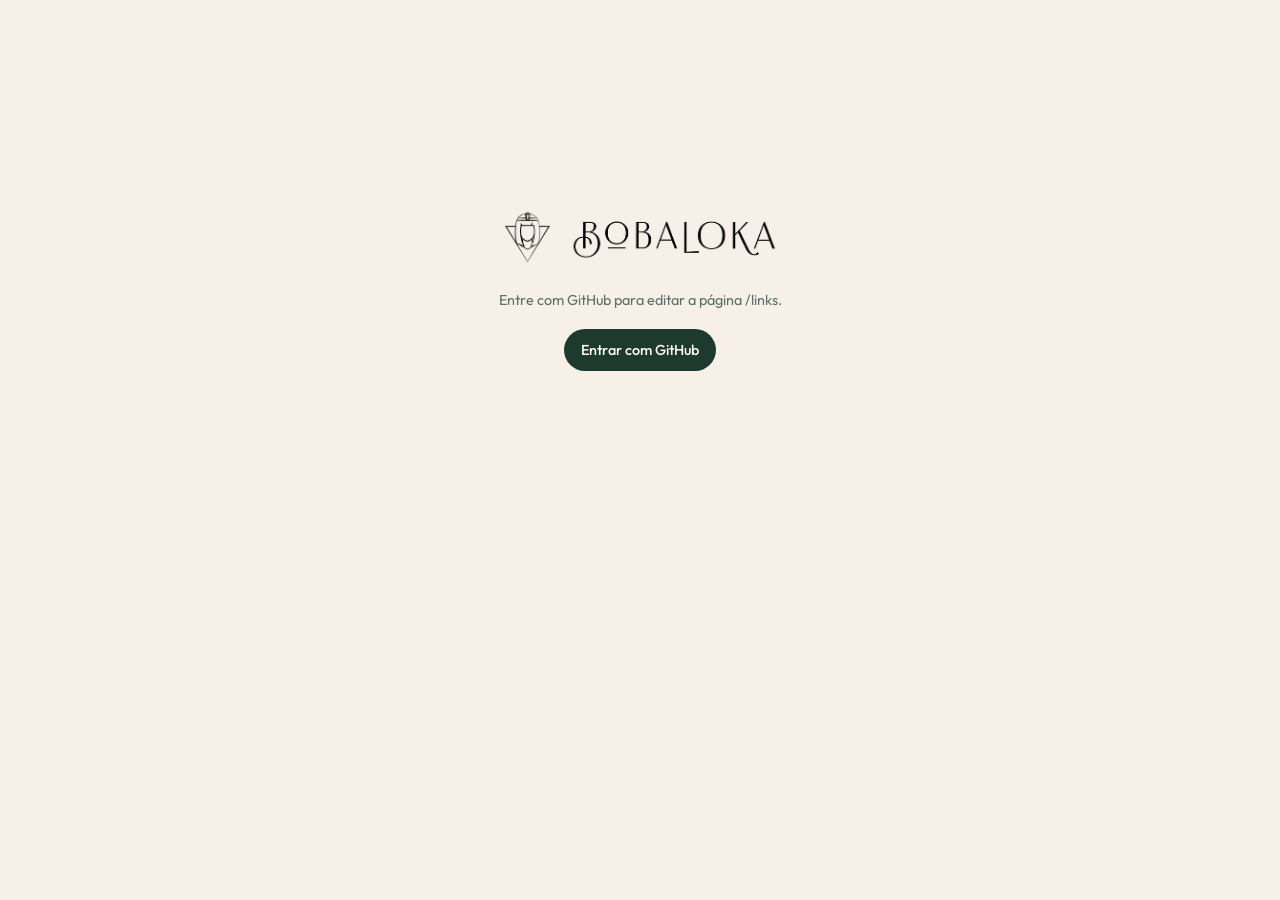
==== admin/index.html @ 133607d3 "Add a GitHub-authenticated admin to edit the /links page. Co-authored-by: Cursor <cursoragent@cursor" ====
<!DOCTYPE html>
<html lang="pt-BR">
<head>
  <meta charset="UTF-8" />
  <meta name="viewport" content="width=device-width, initial-scale=1" />
  <meta name="theme-color" content="#1E3A2F" />
  <title>Admin | Bobaloka Acessórios</title>
  <link rel="icon" href="../assets/icons/marca.svg" type="image/svg+xml" />
  <link rel="preconnect" href="https://fonts.googleapis.com" />
  <link rel="preconnect" href="https://fonts.gstatic.com" crossorigin />
  <link href="https://fonts.googleapis.com/css2?family=Outfit:wght@400;500&display=swap" rel="stylesheet" />
  <link rel="stylesheet" href="../css/admin.css" />
</head>
<body>
  <div id="login-view" class="admin login">
    <div>
      <img src="../assets/images/logo_bobaloka.png" alt="Bobaloka" />
      <p class="status">Entre com GitHub para editar a página /links.</p>
      <p id="setup-note" class="setup hidden">Configure o OAuth App e o Worker. Veja o README na pasta oauth-worker.</p>
      <button type="button" class="btn btn-primary" id="login-btn">Entrar com GitHub</button>
      <p id="login-status" class="status"></p>
    </div>
  </div>

  <div id="editor-view" class="admin hidden">
    <header class="admin-header">
      <div class="admin-brand">
        <img src="../assets/images/logo_bobaloka.png" alt="" />
        <p>Painel /links</p>
        <h1>Editar conteúdo</h1>
      </div>
      <div>
        <p id="user-label" class="status"></p>
        <button type="button" class="btn btn-ghost" id="logout-btn">Sair</button>
      </div>
    </header>

    <p id="editor-status" class="status"></p>

    <section class="card" id="hero-card">
      <h2>Foto da loja</h2>
    </section>

    <section class="card">
      <h2>Redes sociais</h2>
      <div id="socials-list"></div>
      <button type="button" class="btn btn-ghost" data-add="socials">Adicionar rede</button>
    </section>

    <section class="card">
      <h2>Botões</h2>
      <div id="buttons-list"></div>
      <button type="button" class="btn btn-ghost" data-add="buttons">Adicionar botão</button>
    </section>

    <section class="card">
      <h2>Nossas linhas</h2>
      <div id="linhas-list"></div>
      <button type="button" class="btn btn-ghost" data-add="linhas">Adicionar linha</button>
    </section>

    <div class="save-bar">
      <button type="button" class="btn btn-primary" id="save-btn">Salvar no GitHub</button>
    </div>
  </div>

  <script src="config.js"></script>
  <script src="../js/admin.js"></script>
</body>
</html>
---- css/admin.css ----
:root {
  --forest: #1e3a2f;
  --forest-mid: #2a4f40;
  --cream: #f6f0e8;
  --gold: #c4a056;
  --ink: #1a2e26;
  --muted: #5c6f66;
  --white: #fffbfc;
  --line: #ddd0be;
  --danger: #8a2f3b;
}

* {
  box-sizing: border-box;
  margin: 0;
  padding: 0;
}

body {
  font-family: Outfit, system-ui, sans-serif;
  color: var(--ink);
  background: var(--cream);
  min-height: 100vh;
}

.admin {
  width: min(760px, 100%);
  margin: 0 auto;
  padding: 32px 20px 64px;
}

.admin-header {
  display: flex;
  align-items: center;
  justify-content: space-between;
  gap: 16px;
  margin-bottom: 28px;
}

.admin-brand {
  display: flex;
  flex-direction: column;
  gap: 4px;
}

.admin-brand img {
  width: min(240px, 70vw);
  height: auto;
  filter: invert(1);
}

.admin-brand p {
  font-size: 0.72rem;
  letter-spacing: 0.28em;
  text-transform: uppercase;
  color: var(--muted);
}

.admin h1 {
  font-size: 1.1rem;
  font-weight: 500;
  margin-top: 8px;
}

.btn {
  display: inline-flex;
  align-items: center;
  justify-content: center;
  gap: 8px;
  min-height: 42px;
  padding: 0 16px;
  border-radius: 999px;
  border: 1px solid transparent;
  font: inherit;
  font-size: 0.9rem;
  font-weight: 500;
  cursor: pointer;
  text-decoration: none;
  color: inherit;
}

.btn-primary {
  background: var(--forest);
  color: var(--white);
}

.btn-primary:hover {
  background: var(--forest-mid);
}

.btn-ghost {
  background: #fffaf4;
  border-color: var(--line);
}

.btn-danger {
  background: transparent;
  color: var(--danger);
  border-color: #e3c4c8;
}

.btn:disabled {
  opacity: 0.55;
  cursor: not-allowed;
}

.card {
  background: #fffaf4;
  border: 1px solid var(--line);
  border-radius: 16px;
  padding: 20px;
  margin-bottom: 16px;
}

.card h2 {
  font-size: 0.78rem;
  letter-spacing: 0.22em;
  text-transform: uppercase;
  color: var(--muted);
  font-weight: 500;
  margin-bottom: 16px;
}

.field {
  display: grid;
  gap: 6px;
  margin-bottom: 12px;
}

.field label {
  font-size: 0.8rem;
  color: var(--muted);
}

.field input[type="text"],
.field input[type="url"] {
  width: 100%;
  min-height: 42px;
  padding: 0 12px;
  border: 1px solid var(--line);
  border-radius: 10px;
  background: var(--white);
  font: inherit;
  color: var(--ink);
}

.check {
  display: flex;
  align-items: center;
  gap: 8px;
  font-size: 0.88rem;
  margin: 8px 0 12px;
}

.item {
  border-top: 1px solid var(--line);
  padding-top: 16px;
  margin-top: 16px;
}

.item:first-of-type {
  border-top: 0;
  padding-top: 0;
  margin-top: 0;
}

.item-head {
  display: flex;
  justify-content: space-between;
  gap: 8px;
  align-items: center;
  margin-bottom: 10px;
}

.item-actions {
  display: flex;
  flex-wrap: wrap;
  gap: 8px;
}

.preview {
  width: 56px;
  height: 56px;
  object-fit: cover;
  border-radius: 8px;
  background: var(--cream);
  border: 1px solid var(--line);
}

.preview-round {
  border-radius: 50%;
  object-fit: contain;
  padding: 10px;
}

.row {
  display: flex;
  gap: 12px;
  align-items: end;
}

.row .field {
  flex: 1;
}

.status {
  margin: 12px 0 20px;
  font-size: 0.9rem;
  color: var(--muted);
}

.status.error {
  color: var(--danger);
}

.login {
  min-height: 70vh;
  display: grid;
  place-items: center;
  text-align: center;
  gap: 16px;
}

.login img {
  width: min(280px, 70vw);
  height: auto;
  filter: invert(1);
  margin: 0 auto 8px;
}

.hidden {
  display: none !important;
}

.save-bar {
  position: sticky;
  bottom: 0;
  display: flex;
  justify-content: flex-end;
  gap: 10px;
  padding: 16px 0 8px;
  background: linear-gradient(180deg, transparent, var(--cream) 30%);
}

.setup {
  background: #fff3d9;
  border: 1px solid var(--gold);
  color: var(--ink);
  border-radius: 12px;
  padding: 12px 14px;
  margin-bottom: 16px;
  font-size: 0.88rem;
}
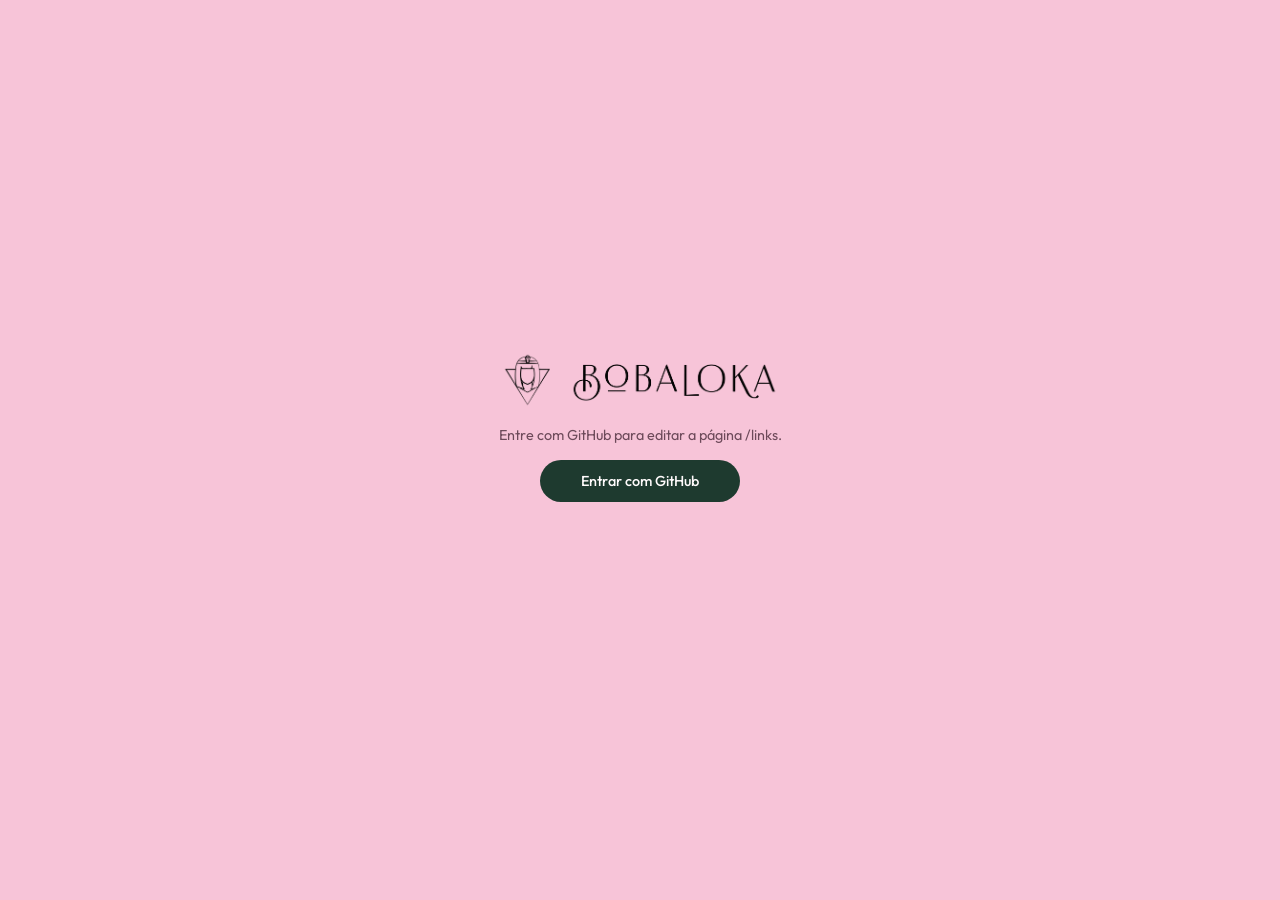
==== commit 5c2b02de: "Restyle the admin panel with a pink background and restore the linhas mosaic alignment. Co-authored-" ====
--- a/admin/index.html
+++ b/admin/index.html
@@ -3,17 +3,17 @@
 <head>
   <meta charset="UTF-8" />
   <meta name="viewport" content="width=device-width, initial-scale=1" />
-  <meta name="theme-color" content="#1E3A2F" />
+  <meta name="theme-color" content="#EB74A7" />
   <title>Admin | Bobaloka Acessórios</title>
   <link rel="icon" href="../assets/icons/marca.svg" type="image/svg+xml" />
   <link rel="preconnect" href="https://fonts.googleapis.com" />
   <link rel="preconnect" href="https://fonts.gstatic.com" crossorigin />
   <link href="https://fonts.googleapis.com/css2?family=Outfit:wght@400;500&display=swap" rel="stylesheet" />
-  <link rel="stylesheet" href="../css/admin.css" />
+  <link rel="stylesheet" href="../css/admin.css?v=pink" />
 </head>
 <body>
   <div id="login-view" class="admin login">
-    <div>
+    <div class="login-box">
       <img src="../assets/images/logo_bobaloka.png" alt="Bobaloka" />
       <p class="status">Entre com GitHub para editar a página /links.</p>
       <p id="setup-note" class="setup hidden">Configure o OAuth App e o Worker. Veja o README na pasta oauth-worker.</p>
@@ -29,7 +29,7 @@
         <p>Painel /links</p>
         <h1>Editar conteúdo</h1>
       </div>
-      <div>
+      <div class="admin-user">
         <p id="user-label" class="status"></p>
         <button type="button" class="btn btn-ghost" id="logout-btn">Sair</button>
       </div>
@@ -44,19 +44,25 @@
     <section class="card">
       <h2>Redes sociais</h2>
       <div id="socials-list"></div>
-      <button type="button" class="btn btn-ghost" data-add="socials">Adicionar rede</button>
+      <div class="card-actions">
+        <button type="button" class="btn btn-ghost" data-add="socials">Adicionar rede</button>
+      </div>
     </section>
 
     <section class="card">
       <h2>Botões</h2>
       <div id="buttons-list"></div>
-      <button type="button" class="btn btn-ghost" data-add="buttons">Adicionar botão</button>
+      <div class="card-actions">
+        <button type="button" class="btn btn-ghost" data-add="buttons">Adicionar botão</button>
+      </div>
     </section>
 
     <section class="card">
       <h2>Nossas linhas</h2>
       <div id="linhas-list"></div>
-      <button type="button" class="btn btn-ghost" data-add="linhas">Adicionar linha</button>
+      <div class="card-actions">
+        <button type="button" class="btn btn-ghost" data-add="linhas">Adicionar linha</button>
+      </div>
     </section>
 
     <div class="save-bar">
--- a/css/admin.css
+++ b/css/admin.css
@@ -1,12 +1,15 @@
 :root {
   --forest: #1e3a2f;
   --forest-mid: #2a4f40;
-  --cream: #f6f0e8;
+  --cream: #fff7f4;
+  --rose: #eb74a7;
+  --rose-soft: #f4b3cf;
+  --rose-page: #f7c4d8;
   --gold: #c4a056;
   --ink: #1a2e26;
-  --muted: #5c6f66;
+  --muted: #6d4a5a;
   --white: #fffbfc;
-  --line: #ddd0be;
+  --line: #e8b7c9;
   --danger: #8a2f3b;
 }
 
@@ -19,7 +22,7 @@
 body {
   font-family: Outfit, system-ui, sans-serif;
   color: var(--ink);
-  background: var(--cream);
+  background: var(--rose-page);
   min-height: 100vh;
 }
 
@@ -31,7 +34,7 @@
 
 .admin-header {
   display: flex;
-  align-items: center;
+  align-items: flex-start;
   justify-content: space-between;
   gap: 16px;
   margin-bottom: 28px;
@@ -60,6 +63,18 @@
   font-size: 1.1rem;
   font-weight: 500;
   margin-top: 8px;
+}
+
+.admin-user {
+  display: flex;
+  flex-direction: column;
+  align-items: flex-end;
+  gap: 8px;
+}
+
+.admin-user .status {
+  margin: 0;
+  text-align: right;
 }
 
 .btn {
@@ -74,9 +89,11 @@
   font: inherit;
   font-size: 0.9rem;
   font-weight: 500;
+  line-height: 1;
   cursor: pointer;
   text-decoration: none;
   color: inherit;
+  white-space: nowrap;
 }
 
 .btn-primary {
@@ -89,12 +106,12 @@
 }
 
 .btn-ghost {
-  background: #fffaf4;
+  background: var(--white);
   border-color: var(--line);
 }
 
 .btn-danger {
-  background: transparent;
+  background: var(--white);
   color: var(--danger);
   border-color: #e3c4c8;
 }
@@ -105,7 +122,7 @@
 }
 
 .card {
-  background: #fffaf4;
+  background: rgba(255, 251, 252, 0.88);
   border: 1px solid var(--line);
   border-radius: 16px;
   padding: 20px;
@@ -119,6 +136,12 @@
   color: var(--muted);
   font-weight: 500;
   margin-bottom: 16px;
+}
+
+.card-actions {
+  display: flex;
+  justify-content: flex-end;
+  margin-top: 16px;
 }
 
 .field {
@@ -167,20 +190,29 @@
 .item-head {
   display: flex;
   justify-content: space-between;
+  gap: 12px;
+  align-items: center;
+  margin-bottom: 12px;
+}
+
+.item-actions {
+  display: flex;
+  flex-wrap: wrap;
+  justify-content: flex-end;
   gap: 8px;
-  align-items: center;
-  margin-bottom: 10px;
-}
-
-.item-actions {
-  display: flex;
-  flex-wrap: wrap;
-  gap: 8px;
+}
+
+.item-actions .btn {
+  min-width: 88px;
+  min-height: 36px;
+  padding: 0 12px;
+  font-size: 0.82rem;
 }
 
 .preview {
   width: 56px;
   height: 56px;
+  flex-shrink: 0;
   object-fit: cover;
   border-radius: 8px;
   background: var(--cream);
@@ -196,15 +228,17 @@
 .row {
   display: flex;
   gap: 12px;
-  align-items: end;
+  align-items: flex-end;
 }
 
 .row .field {
   flex: 1;
+  min-width: 0;
+  margin-bottom: 0;
 }
 
 .status {
-  margin: 12px 0 20px;
+  margin: 0;
   font-size: 0.9rem;
   color: var(--muted);
 }
@@ -213,19 +247,33 @@
   color: var(--danger);
 }
 
+#editor-status {
+  margin: 0 0 16px;
+}
+
 .login {
-  min-height: 70vh;
+  min-height: 100vh;
   display: grid;
   place-items: center;
+}
+
+.login-box {
+  display: flex;
+  flex-direction: column;
+  align-items: center;
   text-align: center;
   gap: 16px;
-}
-
-.login img {
+  width: min(420px, 100%);
+}
+
+.login-box img {
   width: min(280px, 70vw);
   height: auto;
   filter: invert(1);
-  margin: 0 auto 8px;
+}
+
+.login-box .btn {
+  min-width: 200px;
 }
 
 .hidden {
@@ -239,7 +287,7 @@
   justify-content: flex-end;
   gap: 10px;
   padding: 16px 0 8px;
-  background: linear-gradient(180deg, transparent, var(--cream) 30%);
+  background: linear-gradient(180deg, transparent, var(--rose-page) 28%);
 }
 
 .setup {
@@ -248,6 +296,33 @@
   color: var(--ink);
   border-radius: 12px;
   padding: 12px 14px;
-  margin-bottom: 16px;
   font-size: 0.88rem;
-}
+  width: 100%;
+}
+
+@media (max-width: 640px) {
+  .item-head {
+    flex-direction: column;
+    align-items: stretch;
+  }
+
+  .item-actions {
+    justify-content: stretch;
+  }
+
+  .item-actions .btn {
+    flex: 1;
+  }
+
+  .admin-header {
+    flex-direction: column;
+  }
+
+  .admin-user {
+    align-items: flex-start;
+  }
+
+  .admin-user .status {
+    text-align: left;
+  }
+}
